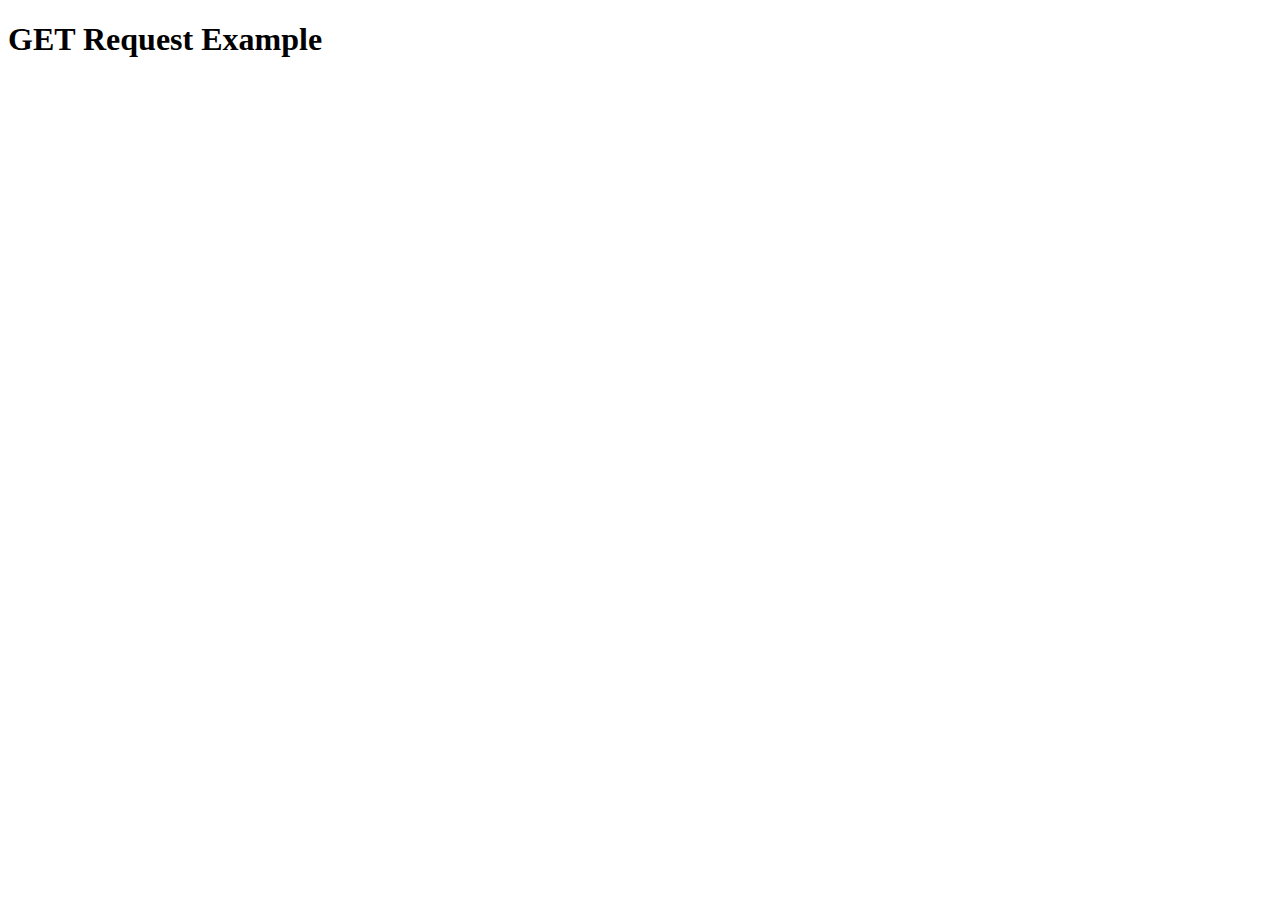
==== app.html @ 1a89e9df "Create app.html" ====
<!DOCTYPE html>

<html>

<head>

  <title>GET Request Example</title>

  <script>

    function makeGetRequest() {

      const url = 'https://tikvm.com/api/user/posts?unique_id=@imyou2003';

      fetch(url)

        .then(response => response.json())

        .then(data => {

          // Handle the response data

          displayResponse(data);

        })

        .catch(error => {

          // Handle any errors

          console.error('Error:', error);

        });

    }

    function displayResponse(data) {

      const responseContainer = document.getElementById('response-container');

      responseContainer.innerText = JSON.stringify(data);

    }

    window.onload = makeGetRequest;

  </script>

</head>

<body>

  <h1>GET Request Example</h1>

  <div id="response-container"></div>

</body>

</html>
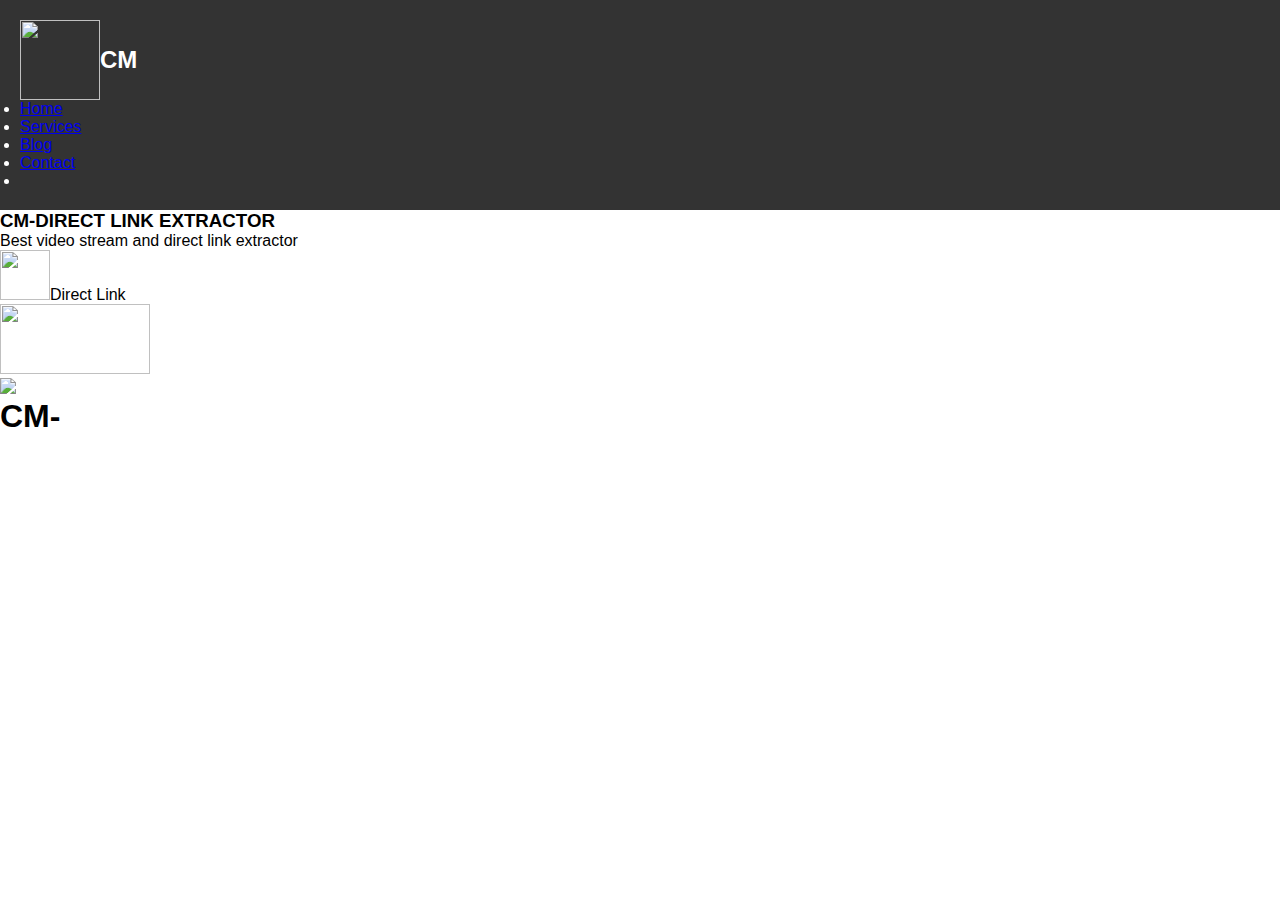
==== commit d2a470c7: "Update app.html" ====
--- a/app.html
+++ b/app.html
@@ -1,60 +1,54 @@
 <!DOCTYPE html>
-
-<html>
-
+<html lang="en">
 <head>
-
-  <title>GET Request Example</title>
-
-  <script>
-
-    function makeGetRequest() {
-
-      const url = 'https://tikvm.com/api/user/posts?unique_id=@imyou2003';
-
-      fetch(url)
-
-        .then(response => response.json())
-
-        .then(data => {
-
-          // Handle the response data
-
-          displayResponse(data);
-
-        })
-
-        .catch(error => {
-
-          // Handle any errors
-
-          console.error('Error:', error);
-
-        });
-
-    }
-
-    function displayResponse(data) {
-
-      const responseContainer = document.getElementById('response-container');
-
-      responseContainer.innerText = JSON.stringify(data);
-
-    }
-
-    window.onload = makeGetRequest;
-
-  </script>
-
+    <meta charset="UTF-8">
+    <meta name="viewport" content="width=device-width, initial-scale=1.0">
+    <title>Document</title>
+    <link rel="stylesheet" href="https://fonts.googleapis.com/css2?family=Material+Symbols+Sharp:opsz,wght,FILL,GRAD@48,400,0,0" />
+    <link rel="stylesheet" href="https://unicons.iconscout.com/release/v4.0.0/css/line.css">
+    <link rel="stylesheet" href="style.css">
 </head>
-
 <body>
-
-  <h1>GET Request Example</h1>
-
-  <div id="response-container"></div>
-
+      <i class="uil uil-angle-up up"></i>
+      <header>
+        <h2 style="display: flex;align-items: center;"><img width="80px" height="80px" src="20230516_212637.png">CM</h2>
+        <ul>
+          <li><a href="#home" id="nav1">Home</a></li>
+          <li><a href="#services" id="nav2">Services</a></li>
+          <li><a href="#blog" id="nav3">Blog</a></li>
+          <li><a href="#contact" id="nav4">Contact</a></li>
+          <li>
+            <div class="switch">
+              <div class="switchcircle">
+                <ion-icon name="moon-outline"></ion-icon>
+              </div>
+            </div>
+          </li>
+        </ul>
+        <i class="uil uil-bars menu"></i>
+      </header>
+      <div id="banner-bg">
+        <div class="img-pc-bg"></div>
+      </div>
+      <section id="home">
+        <div class="left">
+            <h3>CM-DIRECT LINK EXTRACTOR</h3>
+          <span>Best video stream and direct link extractor</span>
+          
+          <div class="download">
+            <div class="item" id="direct"><img width="50px" height="50px" src="android.png">Direct Link</div>
+            <div class="item" id="apkpure"><img width="150px" src="apk-pure.png" height="70px" src="apk-pure.png"></div>
+           
+          </div>
+            </div>
+        <div class="right">
+          <img  src="cm_head.png">
+        </div>
+        <h1 class="bgtitle">CM-</h1>
+        <div id="banner-bg2">
+            <div class="img-pc-bg"></div>
+        </di>
+      </section>
+    <script src="script.js"></script>
 </body>
-
 </html>
-
--- a/style.css
+++ b/style.css
@@ -0,0 +1,230 @@
+/* Reset default styles */
+
+* {
+
+  margin: 0;
+
+  padding: 0;
+
+  box-sizing: border-box;
+
+}
+
+body {
+
+  font-family: Arial, sans-serif;
+
+}
+
+header {
+
+  background-color: #333;
+
+  color: #fff;
+
+  padding: 20px;
+
+}
+
+header h1 {
+
+  margin: 0;
+
+}
+
+nav ul {
+
+  list-style-type: none;
+
+  margin: 0;
+
+  padding: 0;
+
+}
+
+nav ul li {
+
+  display: inline-block;
+
+  margin-right: 10px;
+
+}
+
+nav ul li a {
+
+  color: #fff;
+
+  text-decoration: none;
+
+}
+
+#slider {
+
+  margin-top: 20px;
+
+}
+
+.slider-container {
+
+  position: relative;
+
+  width: 100%;
+
+  height: 400px;
+
+  overflow: hidden;
+
+}
+
+.slide {
+
+  position: absolute;
+
+  width: 100%;
+
+  height: 100%;
+
+  object-fit: cover;
+
+  opacity: 0;
+
+  transition: opacity 0.5s ease-in-out;
+
+}
+
+.slide.active {
+
+  opacity: 1;
+
+}
+
+#app-details {
+
+  padding: 20px;
+
+}
+
+#download-button {
+
+  text-align: center;
+
+  margin: 20px;
+
+}
+
+.download-link {
+
+  display: inline-block;
+
+  background-color: #333;
+
+  color: #fff;
+
+  padding: 10px 20px;
+
+  text-decoration: none;
+
+  font-weight: bold;
+
+}
+
+footer {
+
+  background-color: #f9f9f9;
+
+  padding: 10px;
+
+  text-align: center;
+
+}
+
+/* Responsive styles */
+
+@media (max-width: 768px) {
+
+  header {
+
+    padding: 10px;
+
+  }
+
+  #slider {
+
+    margin-top: 10px;
+
+  }
+
+  .slider-container {
+
+    height: 300px;
+
+  }
+
+  #app-details {
+
+    padding: 10px;
+
+  }
+
+  #download-button {
+
+    margin: 10px;
+
+  }
+
+}
+
+@media (max-width: 480px) {
+
+  header {
+
+    padding: 5px;
+
+  }
+
+  nav ul li {
+
+    display: block;
+
+    margin-bottom: 5px;
+
+  }
+
+  #slider {
+
+    margin-top: 5px;
+
+  }
+
+  .slider-container {
+
+    height: 200px;
+
+  }
+
+  #app-details {
+
+    padding: 5px;
+
+  }
+
+  #download-button {
+
+    margin: 5px;
+
+  }
+
+  .download-link {
+
+    padding: 8px 16px;
+
+  }
+
+  footer {
+
+    font-size: 12px;
+
+  }
+
+}
+
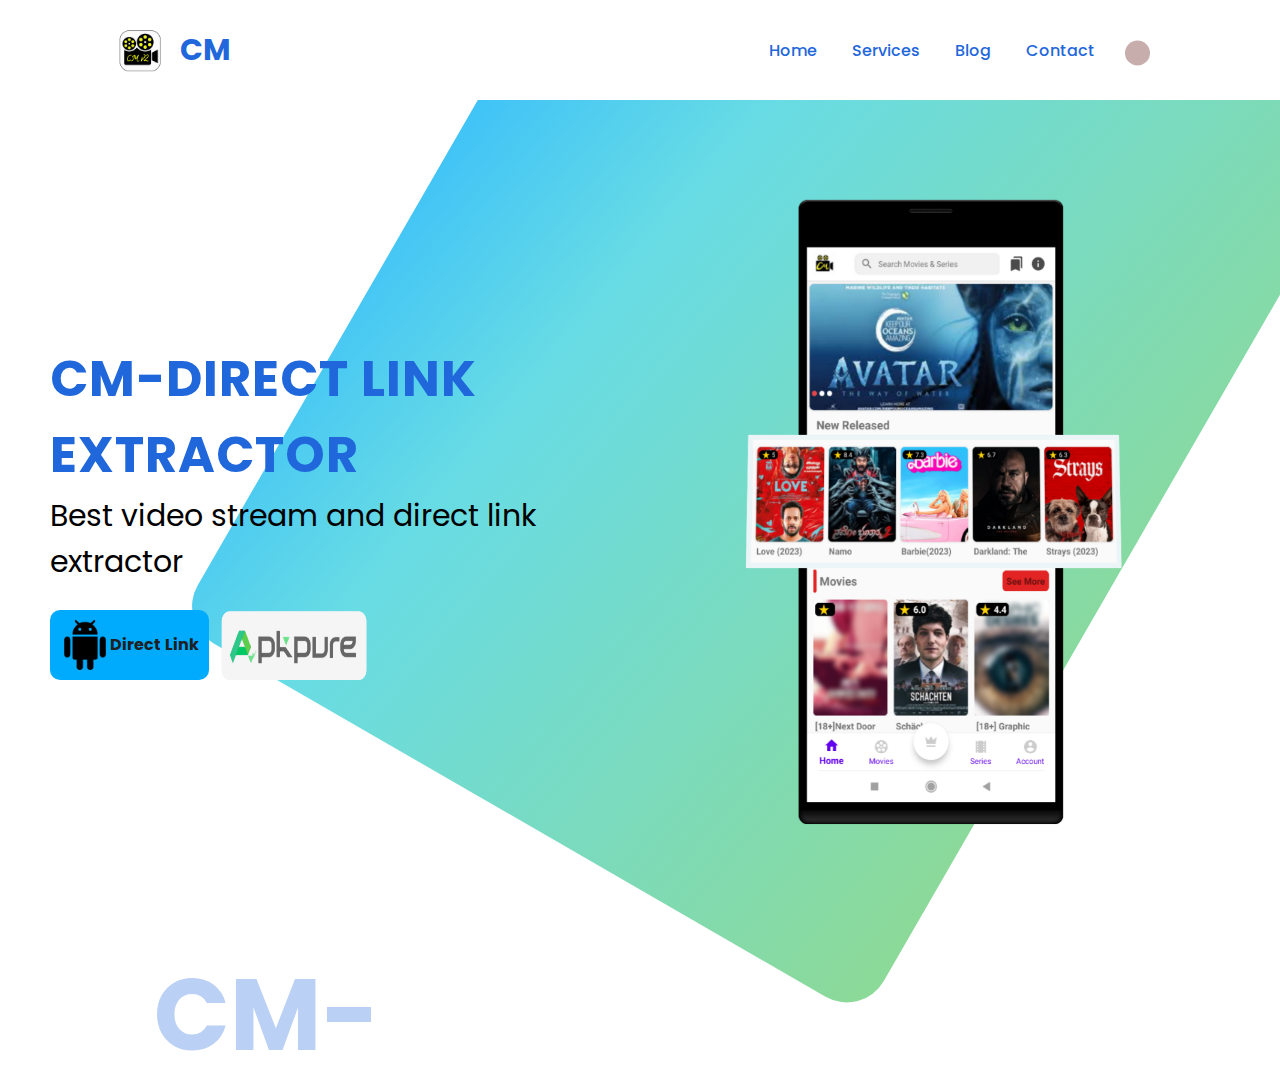
==== commit 23ebb931: "Update app.html" ====
--- a/app.html
+++ b/app.html
@@ -3,7 +3,24 @@
 <head>
     <meta charset="UTF-8">
     <meta name="viewport" content="width=device-width, initial-scale=1.0">
-    <title>Document</title>
+    <meta name="renderer" content="webkit">
+    <meta name="HandheldFriendly" content="true">
+    <meta name="MobileOptimized" content="320">
+    <meta name="screen-orientation" content="portrait">
+    <meta name="x5-orientation" content="portrait">
+    <meta name="msapplication-tap-highlight" content="no">
+    
+    <title>CM App & Video Download & Stream Videos | Official Site</title>
+    <meta name="description" content="Download CM App (APK) latest version 2023 in Official Website. CM App is the best video link extractor for channelmyanmar,megaup,mega.nz,streamwish.com,streamvid.com all other movie & series video." />
+    <meta name="keywords" content="cm, cm app, cm download, CM apk,cm direct link extractor,cm-direct link extractor" />
+  
+    <meta property="og:title" content="CM - Free Watch & Download movie & series from channelmyanmar" />
+    <meta property="og:description"
+      content="CM Official Website - Get the newest CM app and download movies and series  from channelmyanmar for free." />
+    <meta property="og:url" content="https://www.delnyal.github.io/cm/app.html" />
+    <meta property="og:type" content="website" />
+    <meta property="og:site_name" content="CM-Direct link extractor" />
+    
     <link rel="stylesheet" href="https://fonts.googleapis.com/css2?family=Material+Symbols+Sharp:opsz,wght,FILL,GRAD@48,400,0,0" />
     <link rel="stylesheet" href="https://unicons.iconscout.com/release/v4.0.0/css/line.css">
     <link rel="stylesheet" href="style.css">
--- a/style.css
+++ b/style.css
@@ -1,230 +1,470 @@
-/* Reset default styles */
+@import url('https://fonts.googleapis.com/css2?family=Poppins:wght@100;200;300;400;500;600;700;800;900&display=swap');
 
 * {
-
+  padding: 0;
   margin: 0;
-
-  padding: 0;
-
   box-sizing: border-box;
-
-}
-
-body {
-
-  font-family: Arial, sans-serif;
-
+  font-family: 'poppins', sans-serif;
+  scroll-behavior: smooth;
+  
 }
 
 header {
-
-  background-color: #333;
-
-  color: #fff;
-
-  padding: 20px;
-
-}
-
-header h1 {
-
-  margin: 0;
-
-}
-
-nav ul {
-
-  list-style-type: none;
-
-  margin: 0;
-
-  padding: 0;
-
-}
-
-nav ul li {
-
+  display: flex;
+  justify-content: space-between;
+  align-items: center;
+  padding: 0 100px;
+  height: 100px;
+  width: 100%;
+  background:white;
+  position: fixed;
+  top: 0;
+  z-index: 999999999999;
+  transition: 0.3s;
+}
+
+.dark header {
+  background-color: #2E2E34
+}
+
+header h2 {
+  font-size: 30px;
+  color: #1f67db;
+  text-transform: uppercase;
+
+}
+header ul{
+    display:flex;
+    align-items: center;
+    justify-content: space-between;
+}
+header ul li {
   display: inline-block;
-
-  margin-right: 10px;
-
-}
-
-nav ul li a {
-
-  color: #fff;
-
+  margin-left: 15px;
+}
+
+header ul li a {
   text-decoration: none;
-
-}
-
-#slider {
-
-  margin-top: 20px;
-
-}
-
-.slider-container {
-
-  position: relative;
-
-  width: 100%;
-
-  height: 400px;
-
-  overflow: hidden;
-
-}
-
-.slide {
-
-  position: absolute;
-
-  width: 100%;
-
-  height: 100%;
-
-  object-fit: cover;
-
-  opacity: 0;
-
-  transition: opacity 0.5s ease-in-out;
-
-}
-
-.slide.active {
-
-  opacity: 1;
-
-}
-
-#app-details {
-
-  padding: 20px;
-
-}
-
-#download-button {
-
-  text-align: center;
-
-  margin: 20px;
-
-}
-
-.download-link {
-
-  display: inline-block;
-
-  background-color: #333;
-
-  color: #fff;
-
-  padding: 10px 20px;
-
-  text-decoration: none;
-
-  font-weight: bold;
-
-}
-
-footer {
-
-  background-color: #f9f9f9;
-
+  color: #1f67db;
+  font-weight: 500;
   padding: 10px;
-
-  text-align: center;
-
-}
-
-/* Responsive styles */
-
-@media (max-width: 768px) {
-
-  header {
-
+  border-radius: 15px;
+  transition: 0.6s ease;
+}
+
+header ul li a:hover {
+  background-color: #1f67db;
+  color: #c7adab;
+}
+
+.menu {
+  display: none;
+}
+
+.up {
+  position: fixed;
+  bottom: 50px;
+  right: 50px;
+  font-size: 30px;
+  background-color: #1f67db;
+  color: white;
+  padding: 10px 15px;
+  border-radius: 5px;
+  cursor: pointer;
+  display: none;
+  z-index: 999999;
+}
+#banner-bg{
+    display: flex;
+    justify-content: flex-end;
+
+    margin-bottom: -24.49275rem;
+}
+#banner-bg .img-pc-bg{
+    display: flex;
+    width: 1014px;
+    height: 49.49275rem;
+    transform: rotate(120deg);
+    background: linear-gradient(10deg, #00aafc 0%, #42d3de 31%, #70d07d 100%);
+    border-radius: 2.657rem;
+    opacity: 0.8;
+    position: relative;
+    z-index: 0;
+    top: -0.90821rem;
+    right: 0;
+    overflow: hidden;
+}
+#home {
+    margin-top: 0px;
+    padding: 0px;
+    display: flex;
+    align-items: center;
+    justify-content: center;
+    height:70vh;
+    width: calc(100% - 100px);
+    margin-left: auto;
+    margin-right: auto;
+    position: relative;
+  }
+  .download{
+    margin-top: 15px;
+    display: flex;
+    align-items: center;
+    justify-content: flex-start;
+  }
+ 
+  .item{
+    cursor: pointer;
     padding: 10px;
-
-  }
-
-  #slider {
-
-    margin-top: 10px;
-
-  }
-
-  .slider-container {
-
-    height: 300px;
-
-  }
-
-  #app-details {
-
-    padding: 10px;
-
-  }
-
-  #download-button {
-
-    margin: 10px;
-
-  }
-
-}
-
-@media (max-width: 480px) {
-
-  header {
-
-    padding: 5px;
-
-  }
-
-  nav ul li {
-
-    display: block;
-
-    margin-bottom: 5px;
-
-  }
-
-  #slider {
-
-    margin-top: 5px;
-
-  }
-
-  .slider-container {
-
+    display:flex;
+    align-items: center;
+    justify-content: center;
+  }
+  .item:nth-child(1){
+    background: #00aafc;
+    border-radius: 10px;
+    font-weight: bold;
+    color: #1F2021;
+  }
+ 
+  .dark {
+    background-color: #1F2021;
+    color: #fff;
+    transition: 0.3s;
+  }
+  
+  .right {
+    transform: translateY(-200px)
+  }
+  
+  .right img {
+    width: 600px;
+  }
+  
+  .left {
+    display: flex;
+    flex-direction: column;
+    transform: translateY(-200px)
+  }
+  
+  .left span {
+    font-size: 30px;
+  }
+  
+  .left h3 {
+    font-size: 50px;
+    color: #1f67db;
+    letter-spacing: 1px;
+  }
+  
+  .left .des {
+    font-size: 25px;
+  }
+  
+  .left button {
+    border: none;
+    outline: none;
+    background-color: #1f67db;
+    width: 150px;
+    border-radius: 15px;
+    padding: 15px 20px;
+    margin-top: 20px;
+    cursor: pointer;
+    transition: 0.5s;
+  }
+  
+  .item{
+    text-decoration: none;
+    color: white;
+    transition: 0.5s;
+  }
+  
+  .item:hover {
+    transform: scale(1.09);
+    
+  }
+  
+  .left button:hover a {
+    color: #1f67db
+  }
+  
+  .bgtitle {
+    position: absolute;
+    transform: rotate(0deg) translateY(300px) translateX(-850px);
+    z-index: -2;
+    right: 0;
+    font-size: 100px;
+    color: #1f67db;
+    opacity: 0.3;
+  }
+  
+
+  
+  .circle1 {
+    position: absolute;
     height: 200px;
-
-  }
-
-  #app-details {
-
-    padding: 5px;
-
-  }
-
-  #download-button {
-
-    margin: 5px;
-
-  }
-
-  .download-link {
-
-    padding: 8px 16px;
-
-  }
-
-  footer {
-
-    font-size: 12px;
-
-  }
-
-}
-
+    width: 200px;
+    border: solid 30px #1f67db;
+    border-radius: 50%;
+    opacity: 0.3;
+    bottom: 250px;
+    left: 80px;
+  }
+  
+  
+  .circle3 {
+    position: absolute;
+    height: 200px;
+    width: 200px;
+    border: solid 30px #1f67db;
+    opacity: 0.3;
+    border-radius: 50%;
+    top: 100px;
+    left: 50px;
+  }
+  .switch {
+    background: #fff;
+    height: 30px;
+    width: 60px;
+    padding: 0 5px;
+    border-radius: 20px;
+    transform: translateY(2.5px);
+    display: flex;
+    align-items: center;
+  }
+  
+  .switchcircle {
+    height: 25px;
+    width: 25px;
+    background-color: #c7adab;
+    border-radius: 50%;
+    transition: 0.3s;
+    display: flex;
+    align-items: center;
+    justify-content: center;
+    color: #fff;
+  }
+  
+  .switchcircle.on {
+    transform: translateX(25px);
+    height: 25px;
+    width: 25px;
+    background-color: #2E2E34;
+    border-radius: 50%;
+  }
+  @media (max-width: 1100px){
+    #home{
+      
+        margin-top: 90px;
+        padding-top: 0px;
+        display: flex;
+        align-items: center;
+        justify-content: space-between;
+        width: calc(100% - 50px);
+        margin-left: auto;
+        margin-right: auto;
+        position: relative;
+        padding-bottom: 150px;
+    }
+  }
+  @media (max-width: 900px) {
+
+    header {
+        background:#00aafc;
+         /* linear-gradient(10deg, #00aafc 0%, #42d3de 31%, #70d07d 100%); */
+      padding: 0 20px;
+      height: 60px;
+    }
+  
+    header h2 {
+      font-size: 25px;
+    }
+    header h2 img{
+        width: 60px;
+        height: 60px;
+    }
+  
+    header ul {
+      display: flex;
+      flex-direction: column;
+      position: fixed;
+      top: 0;
+      left: 0;
+      padding-left: 20px;
+      bottom: 0;
+      width: 200px;
+      padding: 80px 0 420px 30px;
+      background-color: #2d158c;
+      z-index: 9999;
+      transform: translateX(-200px);
+      transition: transform 0.5s;
+      z-index: 99999999999;
+    }
+  
+    header ul.open {
+      display: flex;
+      flex-direction: column;
+      position: fixed;
+      top: 0;
+      left: 0;
+      padding-left: 20px;
+      bottom: 0;
+      width: 200px;
+      padding: 80px 0 420px 30px;
+      background-color: #2d158c;
+      transform: translateX(0px);
+    }
+  
+    header ul li {
+      margin: 20px 0;
+    }
+  
+    header ul li a {
+      color: white;
+    }
+  
+    header ul li a:hover {
+      color: #c7adab;
+      background-color: transparent;
+    }
+  
+    .menu {
+      display: block;
+      font-size: 20px;
+      font-weight: 700;
+      color: #1f67db;
+      cursor: pointer;
+      transition: 0.5s;
+    }
+  
+    .up {
+      position: fixed;
+      bottom: 20px;
+      right: 20px;
+      font-size: 15px;
+      background-color: #1f67db;
+      color: white;
+      padding: 8px 10px;
+      border-radius: 5px;
+      cursor: pointer;
+      display: none;
+    }
+ 
+    #home {
+        height: 60vh;
+        
+      display: flex;
+      flex-direction: column;
+      align-items: center;
+      justify-content: space-between;
+      width: calc(100% - 50px);
+      margin-left: auto;
+      margin-right: auto;
+      position: relative;
+      padding-bottom: 150px;
+    }
+  
+    .right {
+      transform: translateY(0);
+    }
+  
+    .right img {
+      width: 500px;
+      margin-top: 40px;
+    }
+  
+    .left {
+      display: flex;
+      flex-direction: column;
+      align-items: center;
+      text-align: center;
+      transform: translateY(0);
+    }
+  
+    .left span {
+      font-size: 20px;
+    }
+  
+    .left h3 {
+      font-size: 35px;
+      color: #1f67db;
+      letter-spacing: 1px;
+    }
+  
+    .left .des {
+      font-size: 20px;
+    }
+  
+    .left button {
+      border: none;
+      outline: none;
+      background-color: #1f67db;
+      width: 130px;
+      #42445A border-radius: 15px;
+      padding: 15px 20px;
+      margin-top: 20px;
+      cursor: pointer;
+      transition: 0.5s;
+    }
+  
+    .left button a {
+      text-decoration: none;
+      color: white;
+      transition: 0.5s;
+    }
+  
+    .left button:hover {
+      transform: scale(1.09);
+      background-color: #c7adab;
+    }
+  
+    .left button:hover a {
+      color: #1f67db
+    }
+  
+    .bgtitle {
+      transform: rotate(-90deg) translateY(130px) translateX(-350px);
+      font-size: 60px;
+    }
+  
+    .ya {
+      left: 0;
+      transform: translateY(300px);
+      font-size: 60px;
+    }
+  
+    .circle1 {
+      height: 70px;
+      width: 70px;
+      border: solid 10px #1f67db;
+      left: -10px;
+      ;
+      transform: translateY(-45px);
+    }
+  
+    .circle2 {
+      height: 70px;
+      width: 70px;
+      border: dashed 10px #1f67db;
+      right: 0;
+      transform: translateY(130px)
+    }
+  
+    .circle3 {
+      display: none;
+    }
+  
+    #banner-bg{
+     display: none;
+        justify-content: flex-end;
+    position: relative;
+        margin-bottom: -24.49275rem;
+    }
+    .bgtitle{
+        display: none;
+    }
+          
+    #services {
+      padding: 50px 100px;
+    }
+}
